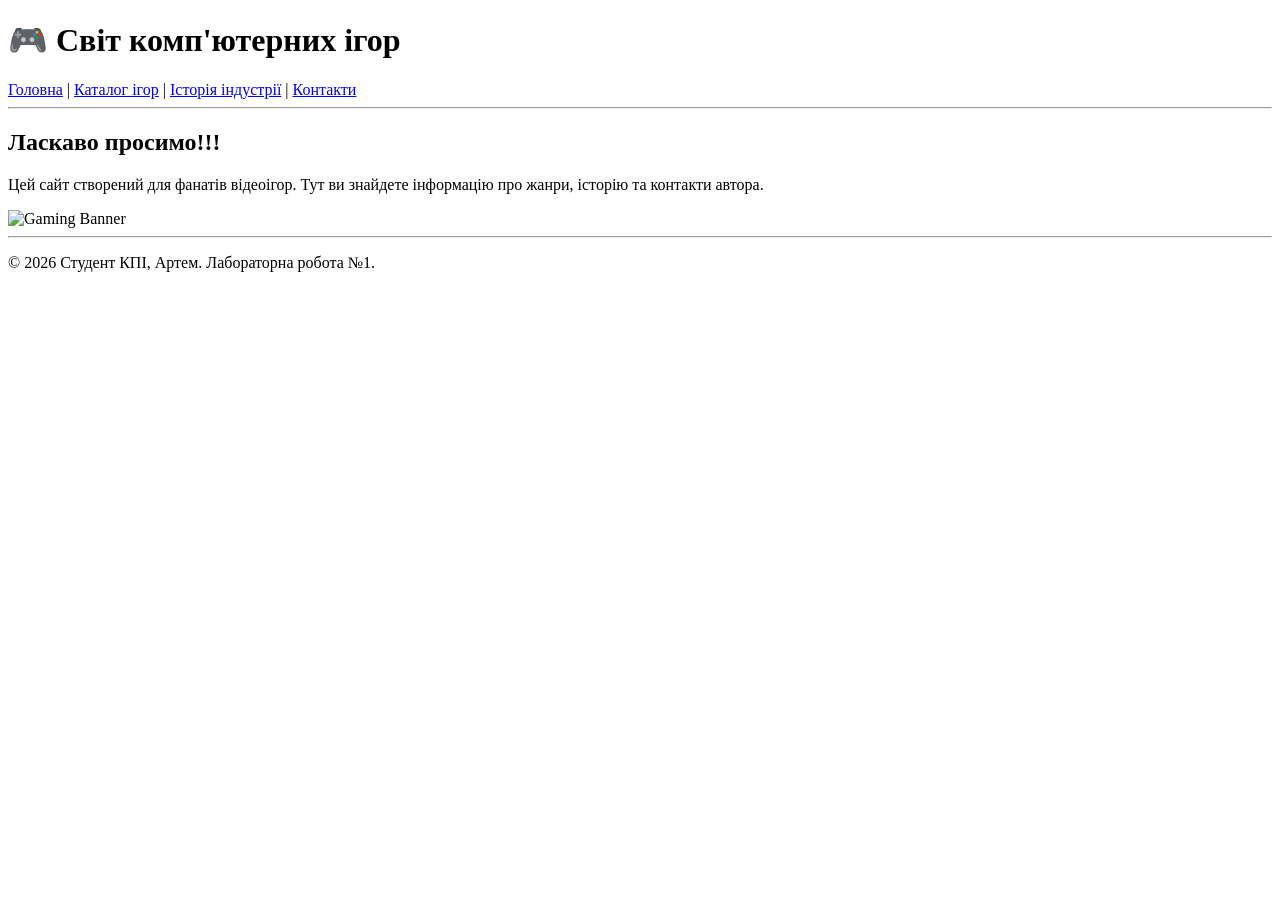
==== index.html @ 6b0a0c57 "Виконано Лабораторну роботу №1: Створення структури сайту" ====
<!DOCTYPE html>
<html lang="uk">
<head>
    <meta charset="UTF-8">
    <title>Ігровий Світ | Головна</title>
</head>
<body>
    <header>
        <h1>🎮 Світ комп'ютерних ігор</h1>
        <nav>
            <a href="index.html">Головна</a> | 
            <a href="catalog.html">Каталог ігор</a> | 
            <a href="history.html">Історія індустрії</a> | 
            <a href="contacts.html">Контакти</a>
        </nav>
    </header>
    <hr>
    <main>
        <section>
            <h2>Ласкаво просимо!!!</h2>
            <p>Цей сайт створений для фанатів відеоігор. Тут ви знайдете інформацію про жанри, історію та контакти автора.</p>
            <img src="https://img.freepik.com/free-vector/gaming-concept-illustration_114360-7873.jpg" alt="Gaming Banner" width="400">
        </section>
    </main>
    <hr>
    <footer>
        <p>&copy; 2026 Студент КПІ, Артем. Лабораторна робота №1.</p>
    </footer>
</body>
</html>
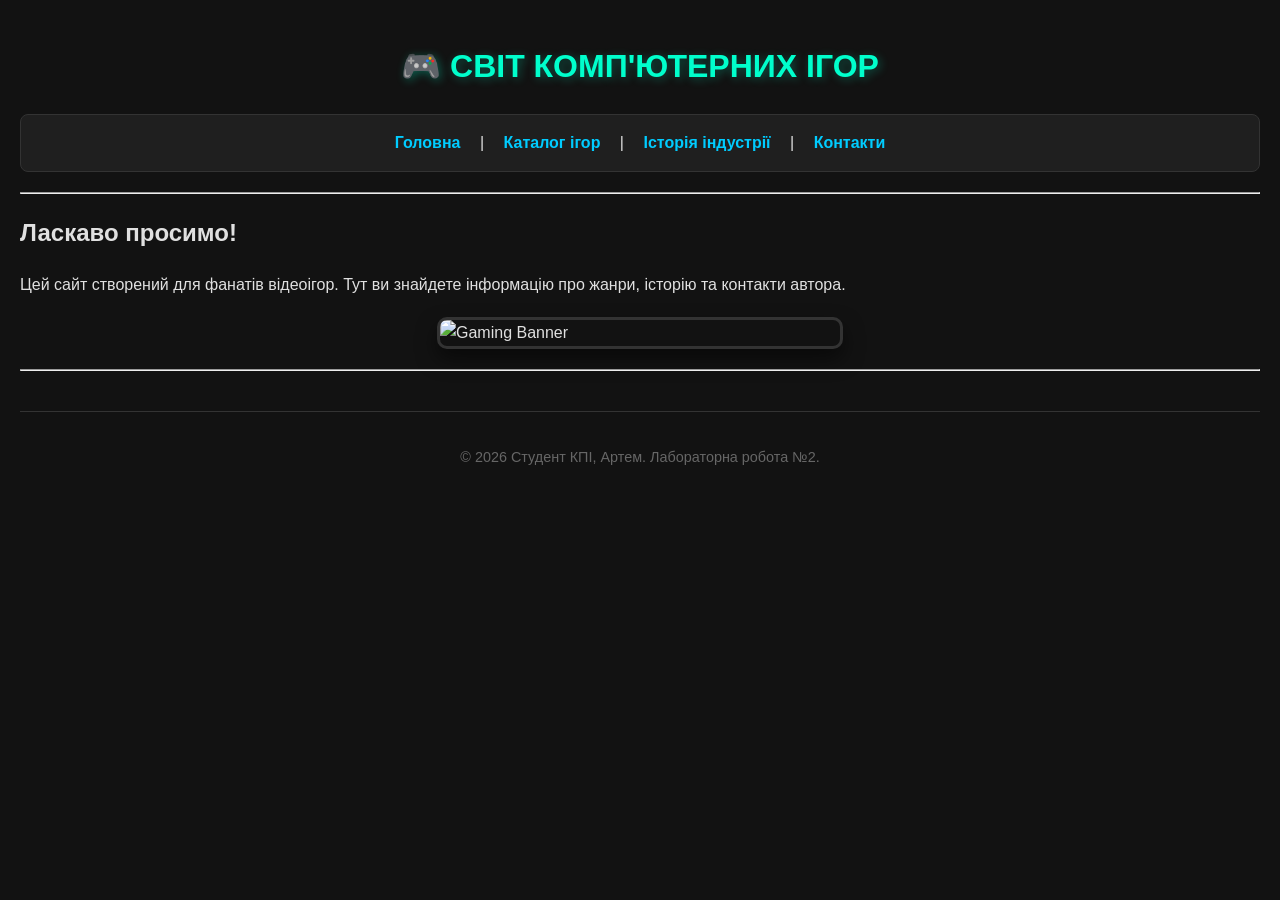
==== commit 4104066a: "Виконано Лабораторну роботу №2: Стилізація сайту за допомогою CSS" ====
--- a/index.html
+++ b/index.html
@@ -3,28 +3,29 @@
 <head>
     <meta charset="UTF-8">
     <title>Ігровий Світ | Головна</title>
+    <link rel="stylesheet" href="style.css">
 </head>
 <body>
     <header>
         <h1>🎮 Світ комп'ютерних ігор</h1>
-        <nav>
-            <a href="index.html">Головна</a> | 
-            <a href="catalog.html">Каталог ігор</a> | 
-            <a href="history.html">Історія індустрії</a> | 
-            <a href="contacts.html">Контакти</a>
-        </nav>
+        <nav class="top-menu">
+    <a href="index.html">Головна</a> | 
+    <a href="catalog.html">Каталог ігор</a> | 
+    <a href="history.html">Історія індустрії</a> | 
+    <a href="contacts.html">Контакти</a>
+</nav>
     </header>
     <hr>
     <main>
         <section>
-            <h2>Ласкаво просимо!!!</h2>
+            <h2>Ласкаво просимо!</h2>
             <p>Цей сайт створений для фанатів відеоігор. Тут ви знайдете інформацію про жанри, історію та контакти автора.</p>
             <img src="https://img.freepik.com/free-vector/gaming-concept-illustration_114360-7873.jpg" alt="Gaming Banner" width="400">
         </section>
     </main>
     <hr>
     <footer>
-        <p>&copy; 2026 Студент КПІ, Артем. Лабораторна робота №1.</p>
+        <p>&copy; 2026 Студент КПІ, Артем. Лабораторна робота №2.</p>
     </footer>
 </body>
 </html>
--- a/style.css
+++ b/style.css
@@ -0,0 +1,105 @@
+body {
+    background-color: #121212;
+    color: #e0e0e0;
+    font-family: 'Segoe UI', Roboto, sans-serif;
+    margin: 0;
+    padding: 20px;
+    line-height: 1.6;
+}
+
+header h1 {
+    color: #00ffcc;
+    text-align: center;
+    text-transform: uppercase;
+    text-shadow: 2px 2px 10px rgba(0, 255, 204, 0.3);
+}
+
+.top-menu {
+    background-color: #1f1f1f;
+    padding: 15px;
+    border-radius: 8px;
+    text-align: center;
+    border: 1px solid #333;
+    margin-bottom: 20px;
+}
+
+.top-menu a {
+    color: #00ccff;
+    text-decoration: none;
+    margin: 0 15px;
+    font-weight: bold;
+    transition: 0.3s;
+}
+
+.top-menu a:hover {
+    color: #ff00ff;
+    text-shadow: 0 0 5px #ff00ff;
+}
+
+.genre-list {
+    background: #1a1a1a;
+    padding: 20px 40px;
+    border-left: 5px solid #00ffcc;
+    border-radius: 4px;
+    list-style-type: none;
+}
+
+.genre-list li {
+    margin-bottom: 12px;
+}
+
+.genre-list li::before {
+    content: "🎮 ";
+    margin-right: 10px;
+}
+
+.games-table {
+    width: 100%;
+    border-collapse: collapse;
+    margin: 25px 0;
+    background-color: #1a1a1a;
+    overflow: hidden;
+    border-radius: 8px;
+}
+
+.games-table th {
+    background-color: #00ffcc;
+    color: #000;
+    padding: 15px;
+    text-transform: uppercase;
+    font-weight: bold;
+}
+
+.games-table td {
+    padding: 12px 15px;
+    border: 1px solid #333;
+    text-align: center;
+}
+
+.games-table tr:nth-child(even) {
+    background-color: #252525;
+}
+
+.games-table tr:hover {
+    background-color: #2c2c2c;
+    color: #00ffcc;
+    cursor: default;
+}
+
+img {
+    display: block;
+    margin: 20px auto;
+    border: 3px solid #333;
+    border-radius: 10px;
+    max-width: 100%;
+    box-shadow: 0 10px 20px rgba(0,0,0,0.5);
+}
+
+footer {
+    text-align: center;
+    margin-top: 40px;
+    font-size: 0.9em;
+    color: #666;
+    border-top: 1px solid #333;
+    padding-top: 20px;
+}
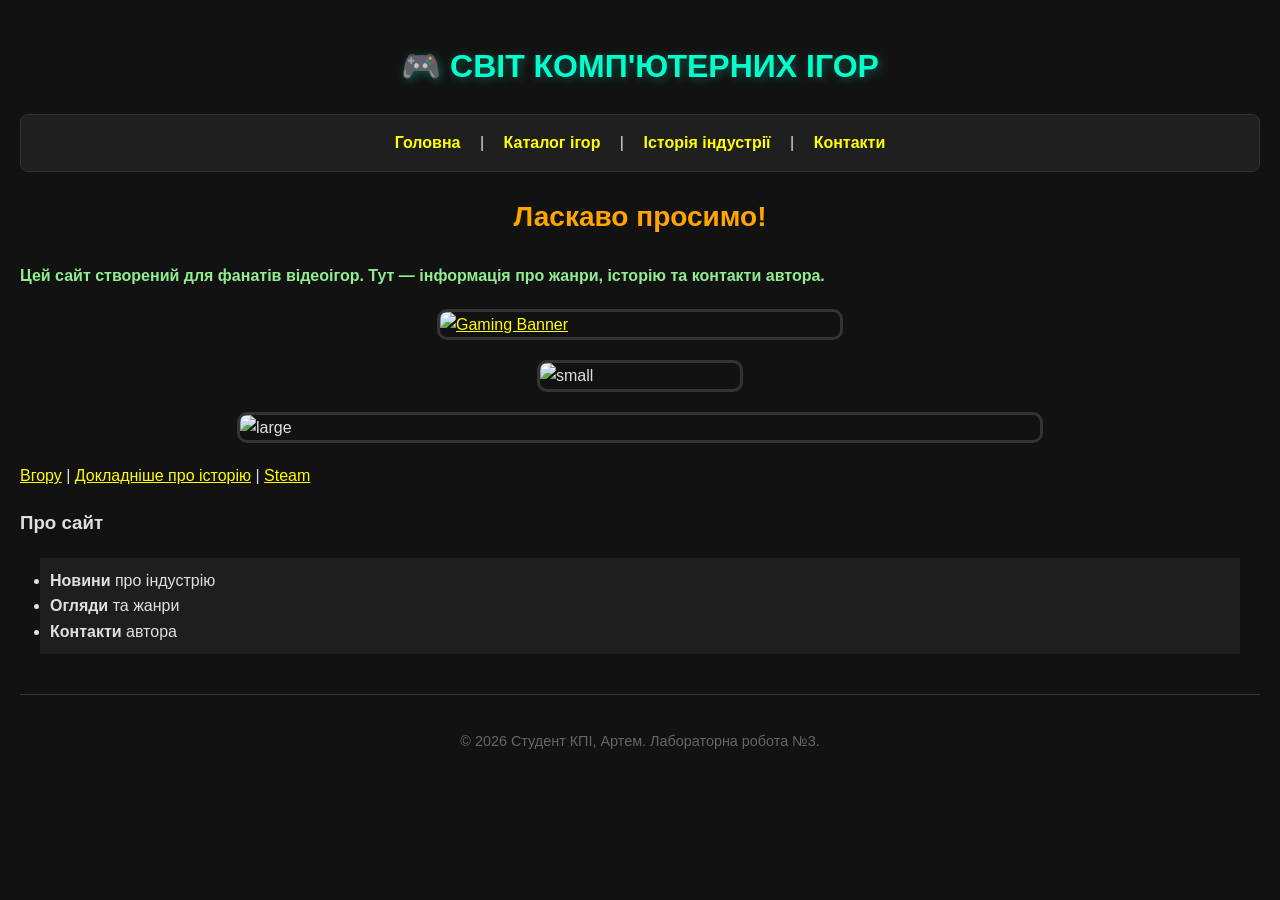
==== commit a85ddb64: "Lab3 Final Clear" ====
--- a/index.html
+++ b/index.html
@@ -4,28 +4,77 @@
     <meta charset="UTF-8">
     <title>Ігровий Світ | Головна</title>
     <link rel="stylesheet" href="style.css">
+
+    <style>
+        /* Стиль рівня документа */
+        a {
+            color: yellow !important;
+            text-decoration: underline;
+        }
+
+        /* Унікальний id */
+        #special-title {
+            font-size: 28px;
+            color: orange;
+            text-align: center;
+        }
+    </style>
 </head>
+
 <body>
-    <header>
-        <h1>🎮 Світ комп'ютерних ігор</h1>
-        <nav class="top-menu">
-    <a href="index.html">Головна</a> | 
-    <a href="catalog.html">Каталог ігор</a> | 
-    <a href="history.html">Історія індустрії</a> | 
-    <a href="contacts.html">Контакти</a>
-</nav>
-    </header>
-    <hr>
-    <main>
-        <section>
-            <h2>Ласкаво просимо!</h2>
-            <p>Цей сайт створений для фанатів відеоігор. Тут ви знайдете інформацію про жанри, історію та контакти автора.</p>
+
+<header>
+    <h1>🎮 Світ комп'ютерних ігор</h1>
+
+    <nav class="top-menu">
+        <a href="index.html">Головна</a> |
+        <a href="catalog.html">Каталог ігор</a> |
+        <a href="history.html">Історія індустрії</a> |
+        <a href="contacts.html">Контакти</a>
+    </nav>
+</header>
+
+<main>
+
+    <h2 id="special-title">Ласкаво просимо!</h2>
+
+    <p style="color: lightgreen; font-weight: bold;">
+        Цей сайт створений для фанатів відеоігор. Тут — інформація про жанри, історію та контакти автора.
+    </p>
+
+    <p class="center">
+        <a href="https://img.freepik.com/free-vector/gaming-concept-illustration_114360-7873.jpg" target="_blank">
             <img src="https://img.freepik.com/free-vector/gaming-concept-illustration_114360-7873.jpg" alt="Gaming Banner" width="400">
-        </section>
-    </main>
-    <hr>
-    <footer>
-        <p>&copy; 2026 Студент КПІ, Артем. Лабораторна робота №2.</p>
-    </footer>
+        </a>
+    </p>
+
+    <p>
+        <img src="https://img.freepik.com/free-vector/gaming-concept-illustration_114360-7873.jpg" alt="small" width="200">
+        <img src="https://img.freepik.com/free-vector/gaming-concept-illustration_114360-7873.jpg" alt="large" width="800">
+    </p>
+
+    <p>
+        <a href="#special-title">Вгору</a> |
+        <a href="history.html#arcade">Докладніше про історію</a> |
+        <a href="https://store.steampowered.com" target="_blank">Steam</a>
+    </p>
+
+    <section>
+        <h3>Про сайт</h3>
+
+        <ul class="short-list">
+            <li><b>Новини</b> про індустрію</li>
+            <li><b>Огляди</b> та жанри</li>
+            <li><b>Контакти</b> автора</li>
+        </ul>
+
+    </section>
+
+</main>
+
+<footer>
+    <p>&copy; 2026 Студент КПІ, Артем. Лабораторна робота №3.</p>
+</footer>
+
 </body>
 </html>
--- a/style.css
+++ b/style.css
@@ -7,12 +7,16 @@
     line-height: 1.6;
 }
 
+/* Заголовки */
+
 header h1 {
     color: #00ffcc;
     text-align: center;
     text-transform: uppercase;
     text-shadow: 2px 2px 10px rgba(0, 255, 204, 0.3);
 }
+
+/* Меню */
 
 .top-menu {
     background-color: #1f1f1f;
@@ -28,13 +32,42 @@
     text-decoration: none;
     margin: 0 15px;
     font-weight: bold;
-    transition: 0.3s;
 }
 
 .top-menu a:hover {
     color: #ff00ff;
-    text-shadow: 0 0 5px #ff00ff;
 }
+
+/* Списки */
+
+ul {
+    margin: 20px;
+    padding: 10px;
+    background-color: #1e1e1e;
+}
+
+ol {
+    color: #00ffcc;
+    font-size: 18px;
+    margin-left: 30px;
+}
+
+dl {
+    background-color: #181818;
+    padding: 15px;
+    border-left: 4px solid #00ccff;
+}
+
+dt {
+    font-weight: bold;
+    color: #00ffcc;
+}
+
+dd {
+    margin-bottom: 10px;
+}
+
+/* Жанри */
 
 .genre-list {
     background: #1a1a1a;
@@ -50,7 +83,14 @@
 
 .genre-list li::before {
     content: "🎮 ";
-    margin-right: 10px;
+}
+
+/* Таблиці */
+
+table {
+    margin: 20px auto;
+    font-size: 16px;
+    border: 2px solid #444;
 }
 
 .games-table {
@@ -58,7 +98,6 @@
     border-collapse: collapse;
     margin: 25px 0;
     background-color: #1a1a1a;
-    overflow: hidden;
     border-radius: 8px;
 }
 
@@ -66,8 +105,6 @@
     background-color: #00ffcc;
     color: #000;
     padding: 15px;
-    text-transform: uppercase;
-    font-weight: bold;
 }
 
 .games-table td {
@@ -82,9 +119,9 @@
 
 .games-table tr:hover {
     background-color: #2c2c2c;
-    color: #00ffcc;
-    cursor: default;
 }
+
+/* Картинки */
 
 img {
     display: block;
@@ -92,8 +129,9 @@
     border: 3px solid #333;
     border-radius: 10px;
     max-width: 100%;
-    box-shadow: 0 10px 20px rgba(0,0,0,0.5);
 }
+
+/* Футер */
 
 footer {
     text-align: center;
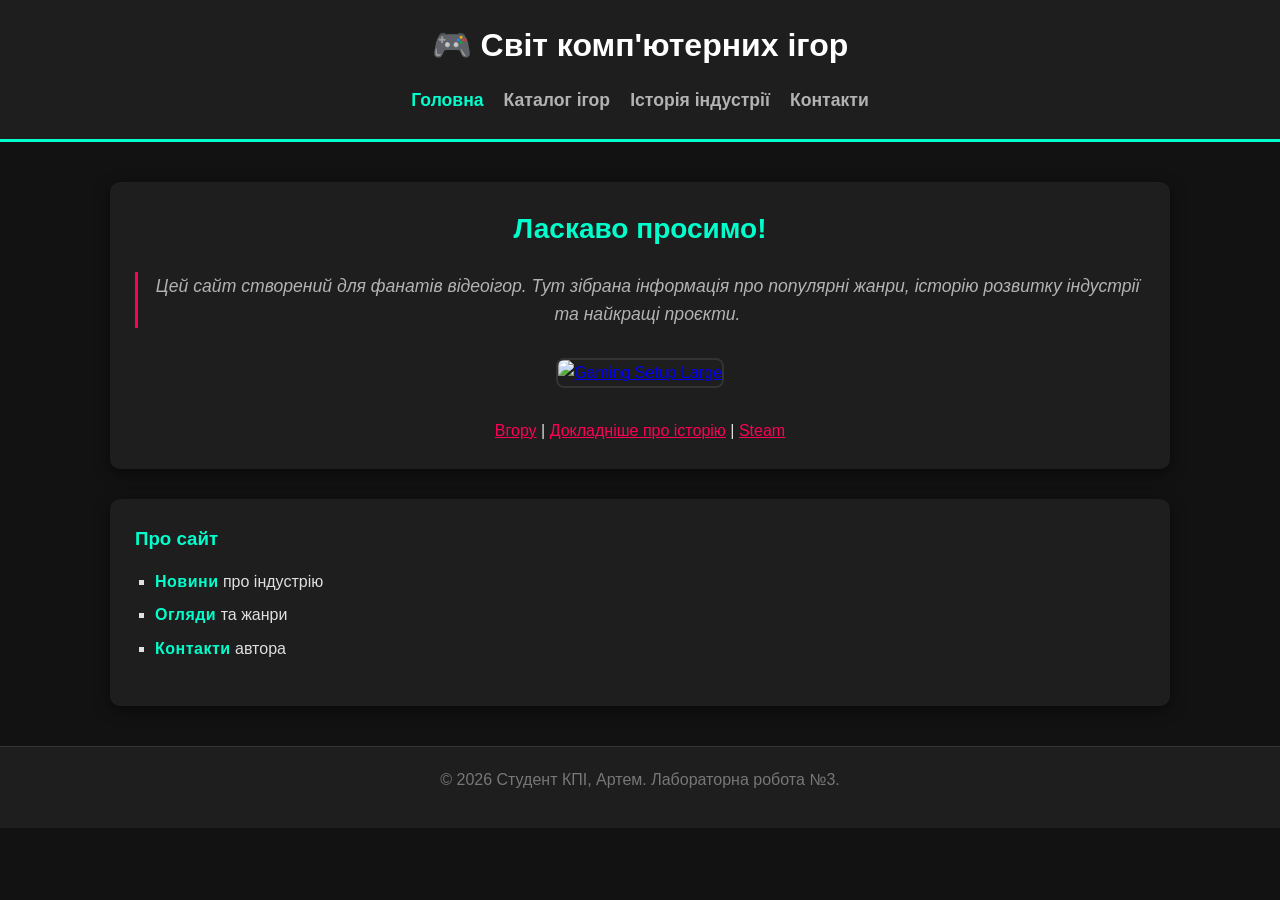
==== commit 2881a909: "Виконано Лабораторну роботу №4: додано селектори" ====
--- a/index.html
+++ b/index.html
@@ -2,78 +2,69 @@
 <html lang="uk">
 <head>
     <meta charset="UTF-8">
+    <meta name="viewport" content="width=device-width, initial-scale=1.0">
     <title>Ігровий Світ | Головна</title>
     <link rel="stylesheet" href="style.css">
 
     <style>
         /* Стиль рівня документа */
-        a {
-            color: yellow !important;
+        a.highlight-link {
+            color: #ff0055 !important;
             text-decoration: underline;
         }
-
-        /* Унікальний id */
         #special-title {
             font-size: 28px;
-            color: orange;
+            color: #00ffcc;
             text-align: center;
+            margin-bottom: 20px;
         }
     </style>
 </head>
-
 <body>
 
 <header>
     <h1>🎮 Світ комп'ютерних ігор</h1>
-
     <nav class="top-menu">
-        <a href="index.html">Головна</a> |
-        <a href="catalog.html">Каталог ігор</a> |
-        <a href="history.html">Історія індустрії</a> |
+        <a href="index.html" style="color: #00ffcc;">Головна</a>
+        <a href="catalog.html">Каталог ігор</a>
+        <a href="history.html">Історія індустрії</a>
         <a href="contacts.html">Контакти</a>
     </nav>
 </header>
 
 <main>
+    <section>
+        <h2 id="special-title">Ласкаво просимо!</h2>
 
-    <h2 id="special-title">Ласкаво просимо!</h2>
+        <p style="color: #b3b3b3; font-size: 1.1rem; text-align: center;">
+            Цей сайт створений для фанатів відеоігор. Тут зібрана інформація про популярні жанри, історію розвитку індустрії та найкращі проєкти.
+        </p>
 
-    <p style="color: lightgreen; font-weight: bold;">
-        Цей сайт створений для фанатів відеоігор. Тут — інформація про жанри, історію та контакти автора.
-    </p>
+        <div class="image-gallery">
+            <a href="https://images.unsplash.com/photo-1542751371-adc38448a05e?q=80&w=800" target="_blank">
+                <img src="https://images.unsplash.com/photo-1542751371-adc38448a05e?q=80&w=800" alt="Gaming Setup Large" width="600">
+            </a>
+        </div>
 
-    <p class="center">
-        <a href="https://img.freepik.com/free-vector/gaming-concept-illustration_114360-7873.jpg" target="_blank">
-            <img src="https://img.freepik.com/free-vector/gaming-concept-illustration_114360-7873.jpg" alt="Gaming Banner" width="400">
-        </a>
-    </p>
-
-    <p>
-        <img src="https://img.freepik.com/free-vector/gaming-concept-illustration_114360-7873.jpg" alt="small" width="200">
-        <img src="https://img.freepik.com/free-vector/gaming-concept-illustration_114360-7873.jpg" alt="large" width="800">
-    </p>
-
-    <p>
-        <a href="#special-title">Вгору</a> |
-        <a href="history.html#arcade">Докладніше про історію</a> |
-        <a href="https://store.steampowered.com" target="_blank">Steam</a>
-    </p>
+        <div style="text-align: center; margin-top: 20px;">
+            <a href="#special-title" class="highlight-link">Вгору</a> |
+            <a href="history.html#arcade" class="highlight-link">Докладніше про історію</a> |
+            <a href="https://store.steampowered.com" target="_blank" class="highlight-link">Steam</a>
+        </div>
+    </section>
 
     <section>
         <h3>Про сайт</h3>
-
         <ul class="short-list">
             <li><b>Новини</b> про індустрію</li>
             <li><b>Огляди</b> та жанри</li>
             <li><b>Контакти</b> автора</li>
         </ul>
-
     </section>
-
 </main>
 
 <footer>
-    <p>&copy; 2026 Студент КПІ, Артем. Лабораторна робота №3.</p>
+    <p>© 2026 Студент КПІ, Артем. Лабораторна робота №3.</p>
 </footer>
 
 </body>
--- a/style.css
+++ b/style.css
@@ -1,143 +1,215 @@
+/* Базові налаштування (обнулення) */
+* {
+    margin: 0;
+    padding: 0;
+    box-sizing: border-box;
+}
+
 body {
+    font-family: 'Segoe UI', Tahoma, Geneva, Verdana, sans-serif;
     background-color: #121212;
     color: #e0e0e0;
-    font-family: 'Segoe UI', Roboto, sans-serif;
-    margin: 0;
-    padding: 20px;
     line-height: 1.6;
 }
 
-/* Заголовки */
+.container {
+    width: 90%;
+    max-width: 1100px;
+    margin: 0 auto;
+}
+
+/* Шапка та навігація */
+header {
+    background-color: #1e1e1e;
+    padding: 20px 0;
+    border-bottom: 3px solid #00ffcc;
+    text-align: center;
+}
 
 header h1 {
+    color: #fff;
+    margin-bottom: 15px;
+    font-size: 2rem;
+}
+
+.top-menu {
+    display: flex;
+    justify-content: center;
+    gap: 20px;
+}
+
+.top-menu a {
+    color: #b3b3b3;
+    text-decoration: none;
+    font-weight: bold;
+    font-size: 1.1rem;
+    transition: color 0.3s, text-shadow 0.3s;
+}
+
+.top-menu a:hover {
     color: #00ffcc;
-    text-align: center;
-    text-transform: uppercase;
-    text-shadow: 2px 2px 10px rgba(0, 255, 204, 0.3);
-}
-
-/* Меню */
-
-.top-menu {
-    background-color: #1f1f1f;
+    text-shadow: 0 0 8px rgba(0, 255, 204, 0.6);
+}
+
+/* Основний контент */
+main {
+    max-width: 1100px;
+    margin: 40px auto;
+    padding: 0 20px;
+}
+
+section {
+    background-color: #1e1e1e;
+    padding: 25px;
+    border-radius: 10px;
+    margin-bottom: 30px;
+    box-shadow: 0 4px 15px rgba(0, 0, 0, 0.5);
+}
+
+h2, h3 {
+    color: #00ffcc;
+    margin-bottom: 15px;
+}
+
+p {
+    margin-bottom: 15px;
+}
+
+/* Списки */
+.genre-list, .short-list {
+    list-style-type: square;
+    margin-left: 20px;
+    margin-bottom: 20px;
+}
+
+.genre-list li, .short-list li {
+    margin-bottom: 8px;
+}
+
+ol {
+    margin-left: 20px;
+    margin-bottom: 20px;
+}
+
+dl {
+    background: #2a2a2a;
     padding: 15px;
     border-radius: 8px;
-    text-align: center;
-    border: 1px solid #333;
-    margin-bottom: 20px;
-}
-
-.top-menu a {
-    color: #00ccff;
-    text-decoration: none;
-    margin: 0 15px;
-    font-weight: bold;
-}
-
-.top-menu a:hover {
-    color: #ff00ff;
-}
-
-/* Списки */
-
-ul {
-    margin: 20px;
-    padding: 10px;
-    background-color: #1e1e1e;
-}
-
-ol {
-    color: #00ffcc;
-    font-size: 18px;
-    margin-left: 30px;
-}
-
-dl {
-    background-color: #181818;
-    padding: 15px;
-    border-left: 4px solid #00ccff;
+    border-left: 4px solid #ff0055;
 }
 
 dt {
     font-weight: bold;
-    color: #00ffcc;
+    color: #ff0055;
+    margin-top: 10px;
 }
 
 dd {
+    margin-left: 20px;
     margin-bottom: 10px;
-}
-
-/* Жанри */
-
-.genre-list {
-    background: #1a1a1a;
-    padding: 20px 40px;
-    border-left: 5px solid #00ffcc;
-    border-radius: 4px;
-    list-style-type: none;
-}
-
-.genre-list li {
-    margin-bottom: 12px;
-}
-
-.genre-list li::before {
-    content: "🎮 ";
+    color: #ccc;
 }
 
 /* Таблиці */
-
 table {
-    margin: 20px auto;
-    font-size: 16px;
-    border: 2px solid #444;
-}
-
-.games-table {
     width: 100%;
     border-collapse: collapse;
-    margin: 25px 0;
-    background-color: #1a1a1a;
-    border-radius: 8px;
-}
-
-.games-table th {
+    margin-top: 15px;
+    background-color: #2a2a2a;
+    border-radius: 8px;
+    overflow: hidden;
+}
+
+caption {
+    color: #888;
+    font-style: italic;
+    margin-bottom: 10px;
+}
+
+th, td {
+    padding: 12px 15px;
+    text-align: left;
+    border: 1px solid #444; 
+}
+
+th {
     background-color: #00ffcc;
-    color: #000;
-    padding: 15px;
-}
-
-.games-table td {
-    padding: 12px 15px;
-    border: 1px solid #333;
-    text-align: center;
-}
-
-.games-table tr:nth-child(even) {
-    background-color: #252525;
-}
-
-.games-table tr:hover {
-    background-color: #2c2c2c;
-}
-
-/* Картинки */
-
-img {
-    display: block;
-    margin: 20px auto;
-    border: 3px solid #333;
-    border-radius: 10px;
-    max-width: 100%;
-}
-
-/* Футер */
-
+    color: #121212;
+    font-weight: bold;
+    text-transform: uppercase;
+}
+
+tr:nth-child(even) {
+    background-color: #222;
+}
+
+/* Галерея зображень (Статична) */
+.image-gallery {
+    display: flex;
+    align-items: center;
+    justify-content: center;
+    margin: 30px 0;
+}
+
+.image-gallery img {
+    border-radius: 8px;
+    border: 2px solid #333;
+}
+
+/* Контакти */
+.contact-wrapper {
+    display: flex;
+    justify-content: space-between;
+    align-items: flex-start;
+    flex-wrap: wrap;
+    gap: 20px;
+}
+
+.contact-info {
+    flex: 1;
+    min-width: 300px;
+}
+
+iframe {
+    border-radius: 8px;
+    box-shadow: 0 4px 10px rgba(0, 255, 204, 0.2);
+}
+
+/* Підвал */
 footer {
     text-align: center;
+    padding: 20px;
+    background-color: #1e1e1e;
+    color: #777;
     margin-top: 40px;
-    font-size: 0.9em;
-    color: #666;
     border-top: 1px solid #333;
-    padding-top: 20px;
+}
+
+
+
+/* 1. Контекстний селектор (пробіл) 
+   Змінює колір тексту в тегах <b>, якщо вони знаходяться всередині <li> */
+li b {
+    color: #00ffcc;
+    letter-spacing: 0.5px;
+}
+
+/* 2. Дочірній селектор (>) 
+   Додає анімацію підкреслення тільки прямим посиланням у головному меню */
+.top-menu > a {
+    padding-bottom: 3px;
+    border-bottom: 2px solid transparent;
+}
+
+.top-menu > a:hover {
+    border-bottom: 2px solid #00ffcc;
+}
+
+/* 3. Сусідній селектор (+) 
+   Стилізує перший абзац <p>, який йде ОДРАЗУ після заголовка <h2> або <h3> */
+h2 + p, h3 + p {
+    border-left: 3px solid #ff0055;
+    padding-left: 12px;
+    font-style: italic;
+    color: #d1d1d1;
 }
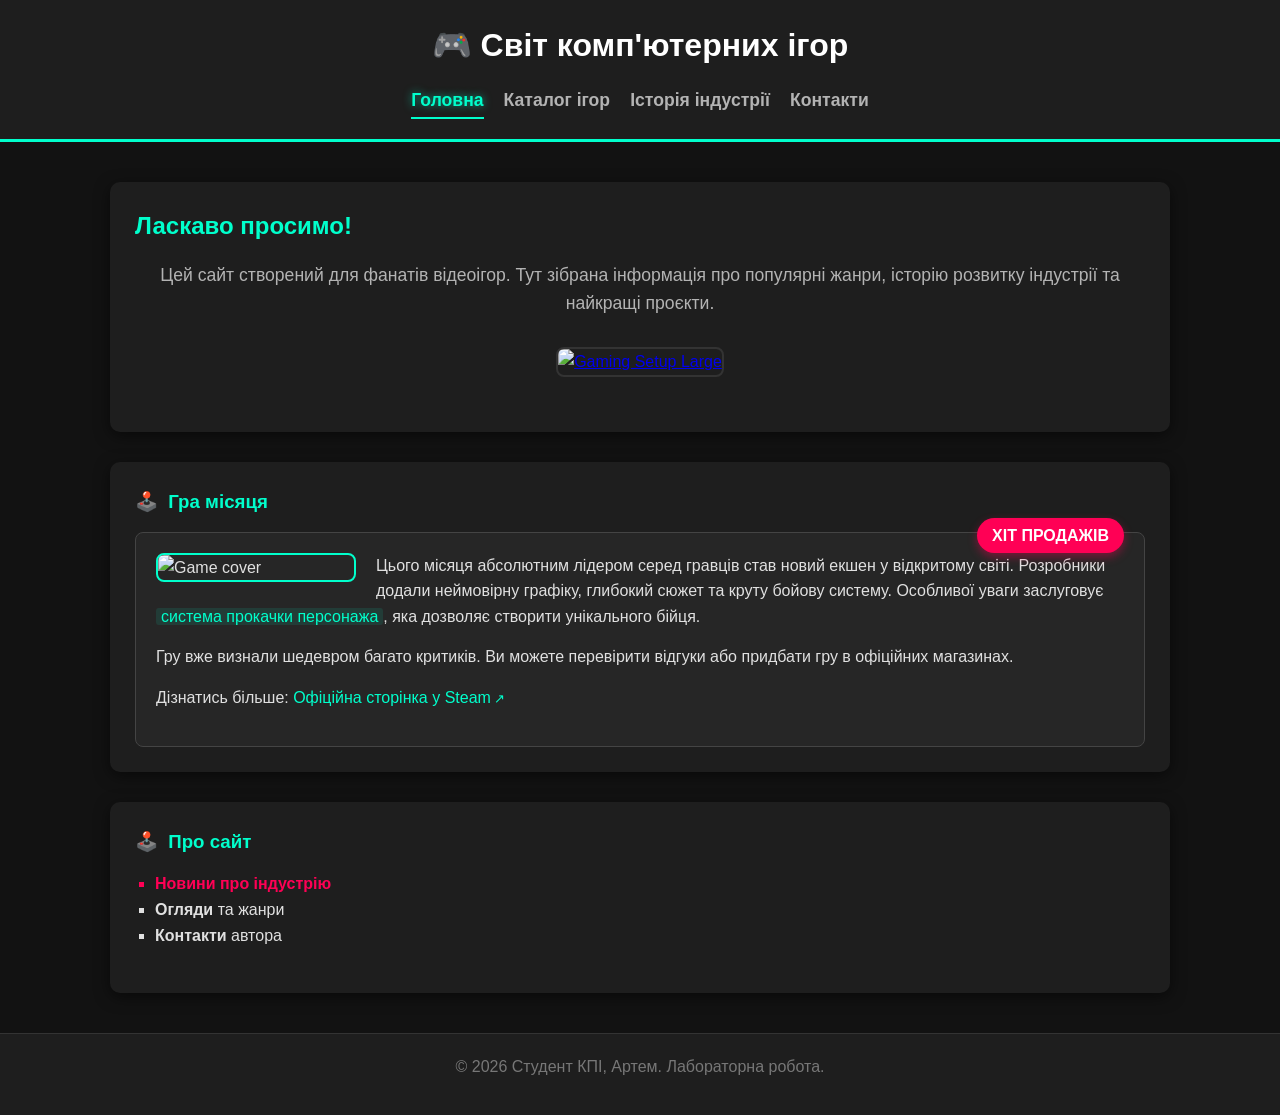
==== commit e34e6db1: "Lab 5" ====
--- a/index.html
+++ b/index.html
@@ -5,27 +5,13 @@
     <meta name="viewport" content="width=device-width, initial-scale=1.0">
     <title>Ігровий Світ | Головна</title>
     <link rel="stylesheet" href="style.css">
-
-    <style>
-        /* Стиль рівня документа */
-        a.highlight-link {
-            color: #ff0055 !important;
-            text-decoration: underline;
-        }
-        #special-title {
-            font-size: 28px;
-            color: #00ffcc;
-            text-align: center;
-            margin-bottom: 20px;
-        }
-    </style>
 </head>
 <body>
 
 <header>
     <h1>🎮 Світ комп'ютерних ігор</h1>
     <nav class="top-menu">
-        <a href="index.html" style="color: #00ffcc;">Головна</a>
+        <a href="index.html" class="active-nav">Головна</a>
         <a href="catalog.html">Каталог ігор</a>
         <a href="history.html">Історія індустрії</a>
         <a href="contacts.html">Контакти</a>
@@ -34,8 +20,7 @@
 
 <main>
     <section>
-        <h2 id="special-title">Ласкаво просимо!</h2>
-
+        <h2>Ласкаво просимо!</h2>
         <p style="color: #b3b3b3; font-size: 1.1rem; text-align: center;">
             Цей сайт створений для фанатів відеоігор. Тут зібрана інформація про популярні жанри, історію розвитку індустрії та найкращі проєкти.
         </p>
@@ -45,11 +30,31 @@
                 <img src="https://images.unsplash.com/photo-1542751371-adc38448a05e?q=80&w=800" alt="Gaming Setup Large" width="600">
             </a>
         </div>
+    </section>
 
-        <div style="text-align: center; margin-top: 20px;">
-            <a href="#special-title" class="highlight-link">Вгору</a> |
-            <a href="history.html#arcade" class="highlight-link">Докладніше про історію</a> |
-            <a href="https://store.steampowered.com" target="_blank" class="highlight-link">Steam</a>
+    <section>
+        <h3>Гра місяця</h3>
+        
+        <div class="game-of-the-month-card">
+            
+            <div class="hot-badge">ХІТ ПРОДАЖІВ</div>
+            
+            <img src="https://encrypted-tbn0.gstatic.com/images?q=tbn:ANd9GcQMk5lXjt8WO3iCoNXzDDYEOv4c_v1DnR0isw&s" alt="Game cover" width="200" class="float-image">
+            
+            <p>
+                Цього місяця абсолютним лідером серед гравців став новий екшен у відкритому світі. 
+                Розробники додали неймовірну графіку, глибокий сюжет та круту бойову систему. 
+                Особливої уваги заслуговує <span class="text-highlight">система прокачки персонажа</span>, яка дозволяє створити унікального бійця.
+            </p>
+            <p>
+                Гру вже визнали шедевром багато критиків. Ви можете перевірити відгуки або придбати гру в офіційних магазинах.
+            </p>
+            
+            <p style="margin-top: 15px;">
+                Дізнатись більше: <a href="https://store.steampowered.com" target="_blank" class="content-link">Офіційна сторінка у Steam</a>
+            </p>
+
+            <div class="clearfix"></div>
         </div>
     </section>
 
@@ -64,7 +69,7 @@
 </main>
 
 <footer>
-    <p>© 2026 Студент КПІ, Артем. Лабораторна робота №3.</p>
+    <p>© 2026 Студент КПІ, Артем. Лабораторна робота.</p>
 </footer>
 
 </body>
--- a/style.css
+++ b/style.css
@@ -10,12 +10,6 @@
     background-color: #121212;
     color: #e0e0e0;
     line-height: 1.6;
-}
-
-.container {
-    width: 90%;
-    max-width: 1100px;
-    margin: 0 auto;
 }
 
 /* Шапка та навігація */
@@ -44,10 +38,13 @@
     font-weight: bold;
     font-size: 1.1rem;
     transition: color 0.3s, text-shadow 0.3s;
-}
-
-.top-menu a:hover {
+    padding-bottom: 3px;
+    border-bottom: 2px solid transparent;
+}
+
+.top-menu a:hover, .top-menu a.active-nav {
     color: #00ffcc;
+    border-bottom: 2px solid #00ffcc;
     text-shadow: 0 0 8px rgba(0, 255, 204, 0.6);
 }
 
@@ -58,7 +55,9 @@
     padding: 0 20px;
 }
 
+/* Блочні елементи (div, section) - ВИМОГА ЛАБИ */
 section {
+    display: block; /* Блочний елемент */
     background-color: #1e1e1e;
     padding: 25px;
     border-radius: 10px;
@@ -71,6 +70,13 @@
     margin-bottom: 15px;
 }
 
+/* Псевдоелемент ::before - ВИМОГА ЛАБИ */
+/* Додає іконку джойстика перед усіма заголовками h3 */
+h3::before {
+    content: "🕹️ ";
+    margin-right: 5px;
+}
+
 p {
     margin-bottom: 15px;
 }
@@ -82,32 +88,11 @@
     margin-bottom: 20px;
 }
 
-.genre-list li, .short-list li {
-    margin-bottom: 8px;
-}
-
-ol {
-    margin-left: 20px;
-    margin-bottom: 20px;
-}
-
-dl {
-    background: #2a2a2a;
-    padding: 15px;
-    border-radius: 8px;
-    border-left: 4px solid #ff0055;
-}
-
-dt {
-    font-weight: bold;
+/* Псевдоклас :first-child - ВИМОГА ЛАБИ */
+/* Робить перший елемент у списках виділеним (наприклад, перший жанр) */
+.genre-list li:first-child, .short-list li:first-child {
     color: #ff0055;
-    margin-top: 10px;
-}
-
-dd {
-    margin-left: 20px;
-    margin-bottom: 10px;
-    color: #ccc;
+    font-weight: bold;
 }
 
 /* Таблиці */
@@ -120,12 +105,6 @@
     overflow: hidden;
 }
 
-caption {
-    color: #888;
-    font-style: italic;
-    margin-bottom: 10px;
-}
-
 th, td {
     padding: 12px 15px;
     text-align: left;
@@ -136,14 +115,9 @@
     background-color: #00ffcc;
     color: #121212;
     font-weight: bold;
-    text-transform: uppercase;
-}
-
-tr:nth-child(even) {
-    background-color: #222;
-}
-
-/* Галерея зображень (Статична) */
+}
+
+/* Галерея зображень */
 .image-gallery {
     display: flex;
     align-items: center;
@@ -156,23 +130,74 @@
     border: 2px solid #333;
 }
 
-/* Контакти */
-.contact-wrapper {
-    display: flex;
-    justify-content: space-between;
-    align-items: flex-start;
-    flex-wrap: wrap;
-    gap: 20px;
-}
-
-.contact-info {
-    flex: 1;
-    min-width: 300px;
-}
-
-iframe {
-    border-radius: 8px;
-    box-shadow: 0 4px 10px rgba(0, 255, 204, 0.2);
+
+
+/* Позиціонування: Position Relative */
+.game-of-the-month-card {
+    position: relative; /* Контейнер стає точкою відліку */
+    background-color: #262626;
+    padding: 20px;
+    border-radius: 8px;
+    border: 1px solid #444;
+}
+
+/* Позиціонування: Position Absolute  */
+.hot-badge {
+    position: absolute;
+    top: -15px;
+    right: 20px;
+    background-color: #ff0055;
+    color: #fff;
+    font-weight: bold;
+    padding: 5px 15px;
+    border-radius: 20px;
+    box-shadow: 0 4px 10px rgba(255, 0, 85, 0.4);
+}
+
+/* Атрибут float */
+.float-image {
+    float: left; /* Картинка прилипає вліво, текст обтікає її справа */
+    margin-right: 20px;
+    margin-bottom: 10px;
+    border-radius: 8px;
+    border: 2px solid #00ffcc;
+}
+
+/* Очищення float, щоб блок не ламався */
+.clearfix {
+    clear: both;
+}
+
+/* Рядковий елемент (span)  */
+.text-highlight {
+    display: inline; /* Рядковий елемент */
+    color: #00ffcc;
+    background-color: rgba(0, 255, 204, 0.1);
+    padding: 0 5px;
+    border-radius: 3px;
+}
+
+/* Псевдокласи для посилань всередині контенту  */
+.content-link:link {
+    color: #00ffcc; /* Звичайне */
+    text-decoration: none;
+}
+.content-link:visited {
+    color: #b088f5; /* Відвідане (фіолетове) */
+}
+.content-link:hover {
+    color: #ff0055; /* При наведенні */
+    text-decoration: underline;
+}
+.content-link:active {
+    color: #ffff00; /* В момент кліку */
+}
+
+/* Псевдоелемент ::after  */
+/* Додає стрілочку після зовнішніх посилань */
+.content-link::after {
+    content: " ↗";
+    font-size: 0.8rem;
 }
 
 /* Підвал */
@@ -183,33 +208,4 @@
     color: #777;
     margin-top: 40px;
     border-top: 1px solid #333;
-}
-
-
-
-/* 1. Контекстний селектор (пробіл) 
-   Змінює колір тексту в тегах <b>, якщо вони знаходяться всередині <li> */
-li b {
-    color: #00ffcc;
-    letter-spacing: 0.5px;
-}
-
-/* 2. Дочірній селектор (>) 
-   Додає анімацію підкреслення тільки прямим посиланням у головному меню */
-.top-menu > a {
-    padding-bottom: 3px;
-    border-bottom: 2px solid transparent;
-}
-
-.top-menu > a:hover {
-    border-bottom: 2px solid #00ffcc;
-}
-
-/* 3. Сусідній селектор (+) 
-   Стилізує перший абзац <p>, який йде ОДРАЗУ після заголовка <h2> або <h3> */
-h2 + p, h3 + p {
-    border-left: 3px solid #ff0055;
-    padding-left: 12px;
-    font-style: italic;
-    color: #d1d1d1;
 }
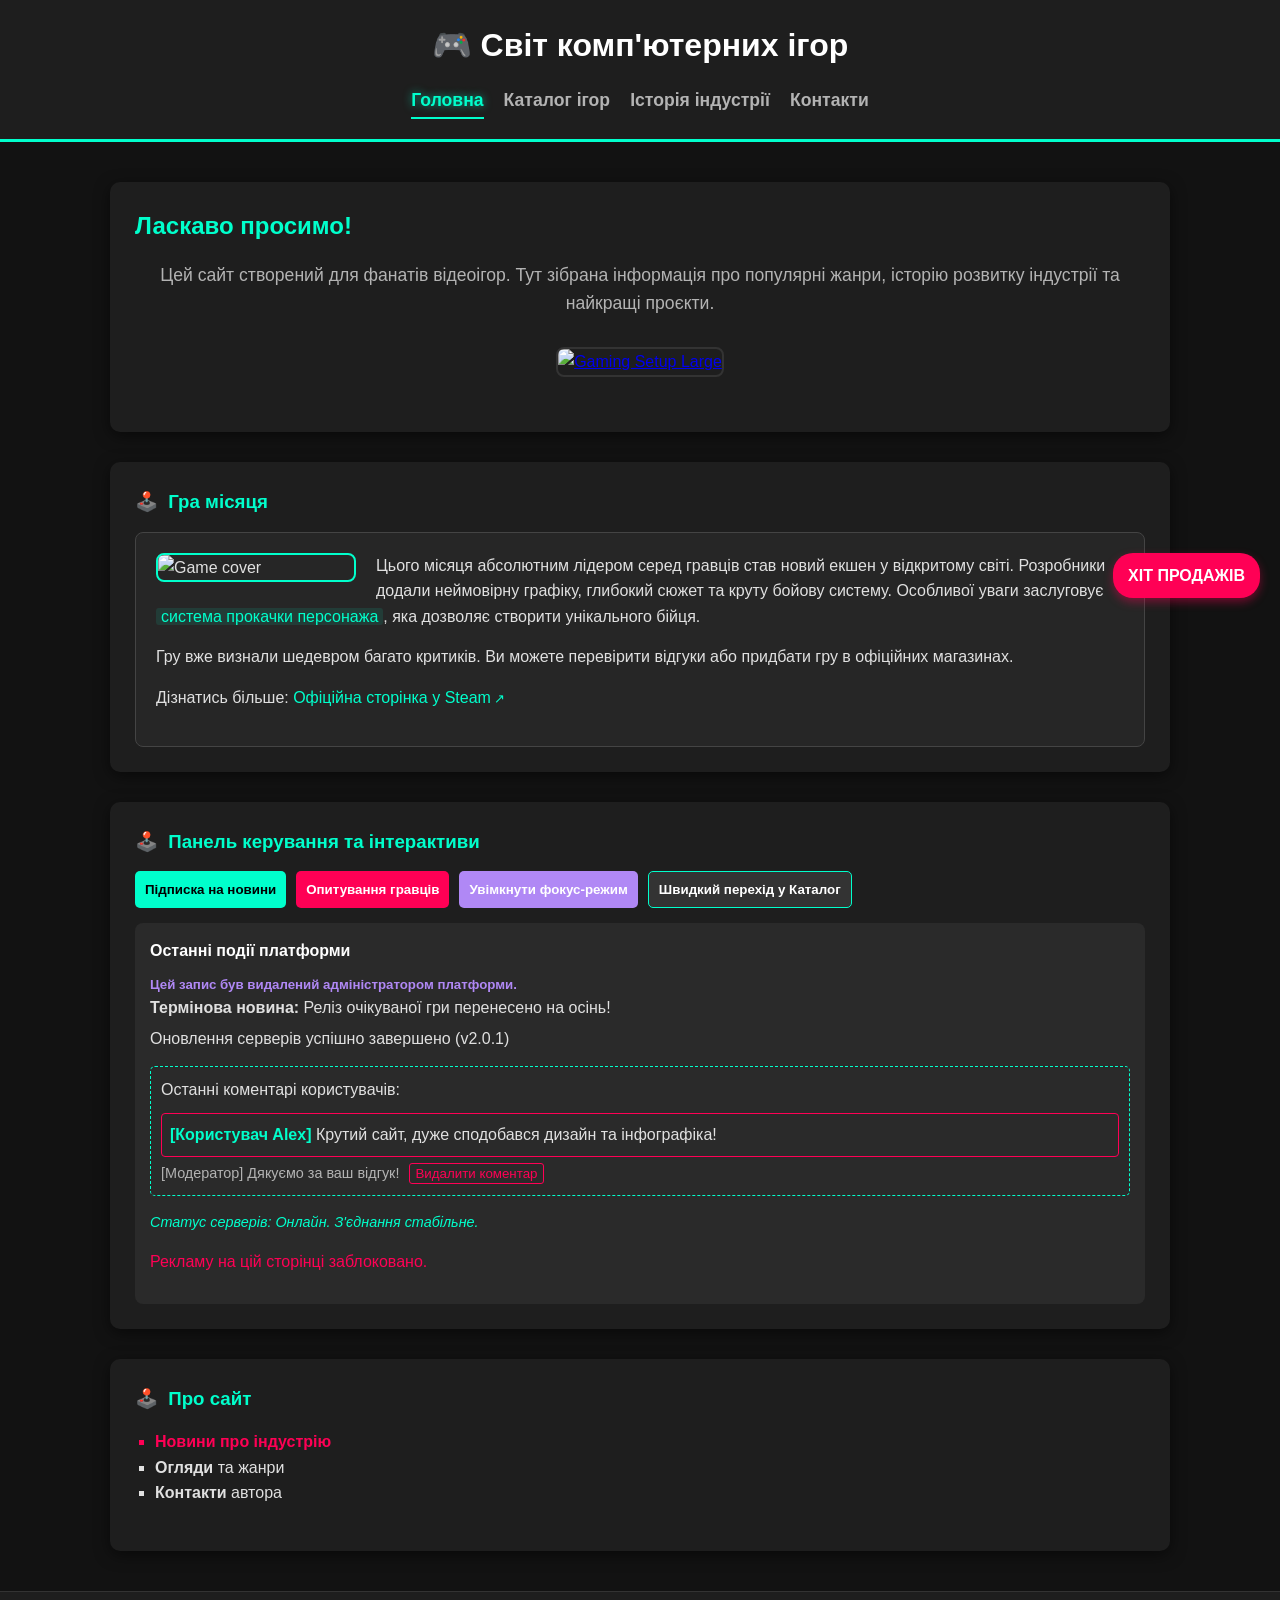
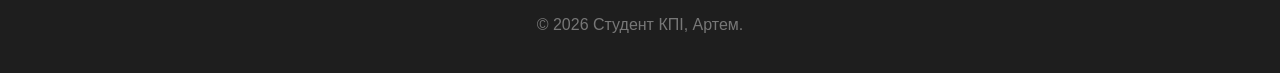
==== commit 1868dab1: "Додано лабораторну роботу 6" ====
--- a/index.html
+++ b/index.html
@@ -58,6 +58,33 @@
         </div>
     </section>
 
+    <section id="interactive-section">
+        <h3>Панель керування та інтерактиви</h3>
+        
+        <div style="margin-bottom: 15px; display: flex; gap: 10px; flex-wrap: wrap;">
+            <button id="btn-greeting" style="padding: 10px; background: #00ffcc; border: none; cursor: pointer; border-radius: 5px; font-weight: bold;">Підписка на новини</button>
+            <button id="btn-promo" style="padding: 10px; background: #ff0055; color: white; border: none; cursor: pointer; border-radius: 5px; font-weight: bold;">Опитування гравців</button>
+            <button id="btn-bg" style="padding: 10px; background: #b088f5; color: white; border: none; cursor: pointer; border-radius: 5px; font-weight: bold;">Увімкнути фокус-режим</button>
+            <button id="btn-redirect" style="padding: 10px; background: #333; color: white; border: 1px solid #00ffcc; cursor: pointer; border-radius: 5px; font-weight: bold;">Швидкий перехід у Каталог</button>
+        </div>
+
+        <div id="dom-playground" style="background: #2a2a2a; padding: 15px; border-radius: 8px;">
+            <h4 style="color: #fff; margin-bottom: 10px;">Останні події платформи</h4>
+            
+            <p id="replace-target">Тут була застаріла інформація про турнір.</p>
+            <div class="query-item" style="margin-bottom: 5px;">Новина про оновлення рушія Unreal Engine 5.</div>
+            <div class="query-item" style="margin-bottom: 5px;">Чутки про нову консоль від Nintendo.</div>
+            
+            <div id="insert-zone" style="margin-top: 15px; border: 1px dashed #00ffcc; padding: 10px; border-radius: 5px;">
+                Відгуки спільноти:
+            </div>
+            
+            <script>
+                document.write("<p style='color: #00ffcc; margin-top: 15px; font-size: 0.9rem;'><em>Статус серверів: Онлайн. З'єднання стабільне.</em></p>");
+            </script>
+        </div>
+    </section>
+
     <section>
         <h3>Про сайт</h3>
         <ul class="short-list">
@@ -69,8 +96,24 @@
 </main>
 
 <footer>
-    <p>© 2026 Студент КПІ, Артем. Лабораторна робота.</p>
+    <p>© 2026 Студент КПІ, Артем.</p>
 </footer>
+
+<script>
+    document.getElementById('btn-greeting').onclick = function() {
+        let isReady = confirm("Бажаєте підписатися на нашу щотижневу розсилку?");
+        if (isReady) {
+            let name = prompt("Як до вас звертатися?", "Геймер");
+            if (name !== null) {
+                alert("Раді вітати, " + name + "! Ви успішно підписані на новини.");
+            }
+        } else {
+            alert("Можливо, наступного разу!");
+        }
+    };
+</script>
+
+<script src="script.js"></script>
 
 </body>
 </html>
--- a/style.css
+++ b/style.css
@@ -1,4 +1,3 @@
-/* Базові налаштування (обнулення) */
 * {
     margin: 0;
     padding: 0;
@@ -12,7 +11,6 @@
     line-height: 1.6;
 }
 
-/* Шапка та навігація */
 header {
     background-color: #1e1e1e;
     padding: 20px 0;
@@ -48,16 +46,14 @@
     text-shadow: 0 0 8px rgba(0, 255, 204, 0.6);
 }
 
-/* Основний контент */
 main {
     max-width: 1100px;
     margin: 40px auto;
     padding: 0 20px;
 }
 
-/* Блочні елементи (div, section) - ВИМОГА ЛАБИ */
 section {
-    display: block; /* Блочний елемент */
+    display: block;
     background-color: #1e1e1e;
     padding: 25px;
     border-radius: 10px;
@@ -70,32 +66,16 @@
     margin-bottom: 15px;
 }
 
-/* Псевдоелемент ::before - ВИМОГА ЛАБИ */
-/* Додає іконку джойстика перед усіма заголовками h3 */
-h3::before {
-    content: "🕹️ ";
-    margin-right: 5px;
-}
-
 p {
     margin-bottom: 15px;
 }
 
-/* Списки */
 .genre-list, .short-list {
     list-style-type: square;
     margin-left: 20px;
     margin-bottom: 20px;
 }
 
-/* Псевдоклас :first-child - ВИМОГА ЛАБИ */
-/* Робить перший елемент у списках виділеним (наприклад, перший жанр) */
-.genre-list li:first-child, .short-list li:first-child {
-    color: #ff0055;
-    font-weight: bold;
-}
-
-/* Таблиці */
 table {
     width: 100%;
     border-collapse: collapse;
@@ -117,7 +97,6 @@
     font-weight: bold;
 }
 
-/* Галерея зображень */
 .image-gallery {
     display: flex;
     align-items: center;
@@ -130,77 +109,6 @@
     border: 2px solid #333;
 }
 
-
-
-/* Позиціонування: Position Relative */
-.game-of-the-month-card {
-    position: relative; /* Контейнер стає точкою відліку */
-    background-color: #262626;
-    padding: 20px;
-    border-radius: 8px;
-    border: 1px solid #444;
-}
-
-/* Позиціонування: Position Absolute  */
-.hot-badge {
-    position: absolute;
-    top: -15px;
-    right: 20px;
-    background-color: #ff0055;
-    color: #fff;
-    font-weight: bold;
-    padding: 5px 15px;
-    border-radius: 20px;
-    box-shadow: 0 4px 10px rgba(255, 0, 85, 0.4);
-}
-
-/* Атрибут float */
-.float-image {
-    float: left; /* Картинка прилипає вліво, текст обтікає її справа */
-    margin-right: 20px;
-    margin-bottom: 10px;
-    border-radius: 8px;
-    border: 2px solid #00ffcc;
-}
-
-/* Очищення float, щоб блок не ламався */
-.clearfix {
-    clear: both;
-}
-
-/* Рядковий елемент (span)  */
-.text-highlight {
-    display: inline; /* Рядковий елемент */
-    color: #00ffcc;
-    background-color: rgba(0, 255, 204, 0.1);
-    padding: 0 5px;
-    border-radius: 3px;
-}
-
-/* Псевдокласи для посилань всередині контенту  */
-.content-link:link {
-    color: #00ffcc; /* Звичайне */
-    text-decoration: none;
-}
-.content-link:visited {
-    color: #b088f5; /* Відвідане (фіолетове) */
-}
-.content-link:hover {
-    color: #ff0055; /* При наведенні */
-    text-decoration: underline;
-}
-.content-link:active {
-    color: #ffff00; /* В момент кліку */
-}
-
-/* Псевдоелемент ::after  */
-/* Додає стрілочку після зовнішніх посилань */
-.content-link::after {
-    content: " ↗";
-    font-size: 0.8rem;
-}
-
-/* Підвал */
 footer {
     text-align: center;
     padding: 20px;
@@ -208,4 +116,78 @@
     color: #777;
     margin-top: 40px;
     border-top: 1px solid #333;
+}
+
+h3::before {
+    content: "🕹️ ";
+    margin-right: 5px;
+}
+
+.genre-list li:first-child, .short-list li:first-child {
+    color: #ff0055;
+    font-weight: bold;
+}
+
+.game-of-the-month-card {
+    position: relative;
+    background-color: #262626;
+    padding: 20px;
+    border-radius: 8px;
+    border: 1px solid #444;
+}
+
+.hot-badge {
+    position: fixed;
+    botoom: 20px;
+    right: 20px;
+    z-index: 100;
+    background-color: #ff0055;
+    color: #fff;
+    font-weight: bold;
+    padding: 10px 15px;
+    border-radius: 20px;
+    box-shadow: 0 4px 10px rgba(255, 0, 85, 0.4);
+}
+
+.float-image {
+    float: left;
+    margin-right: 20px;
+    margin-bottom: 10px;
+    border-radius: 8px;
+    border: 2px solid #00ffcc;
+}
+
+.clearfix {
+    clear: both;
+}
+
+.text-highlight {
+    display: inline;
+    color: #00ffcc;
+    background-color: rgba(0, 255, 204, 0.1);
+    padding: 0 5px;
+    border-radius: 3px;
+}
+
+.content-link:link {
+    color: #00ffcc;
+    text-decoration: none;
+}
+
+.content-link:visited {
+    color: #b088f5;
+}
+
+.content-link:hover {
+    color: #ff0055;
+    text-decoration: underline;
+}
+
+.content-link:active {
+    color: #ffff00;
+}
+
+.content-link::after {
+    content: " ↗";
+    font-size: 0.8rem;
 }
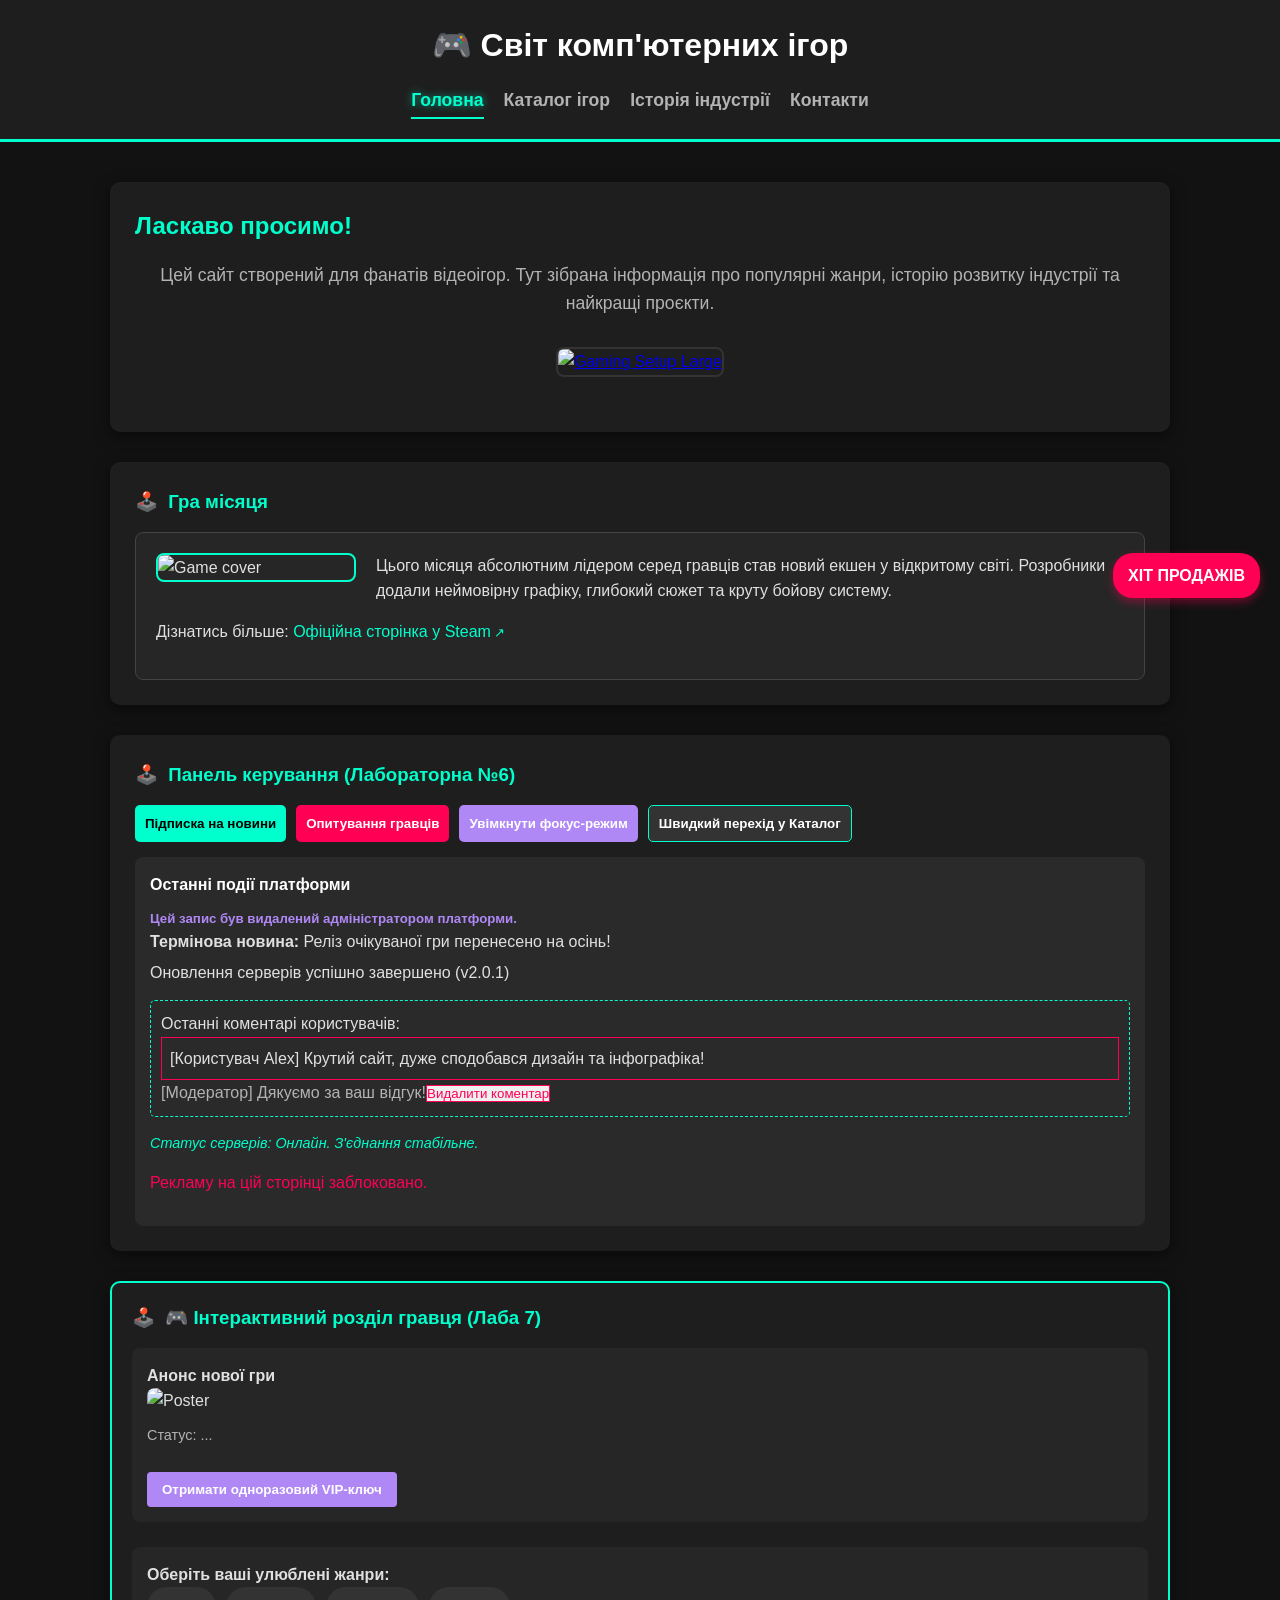
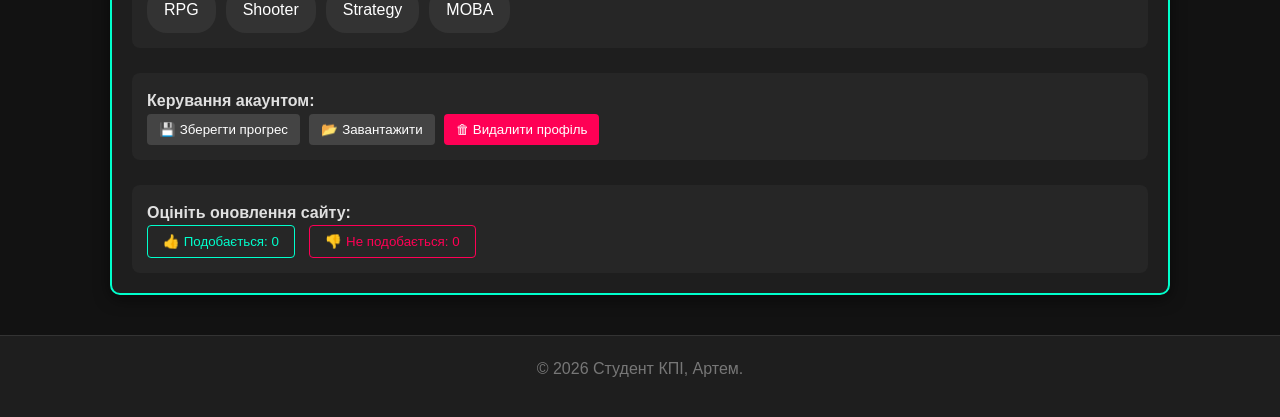
==== commit ebb3c59a: "Додано лабораторну роботу 7" ====
--- a/index.html
+++ b/index.html
@@ -44,22 +44,17 @@
             <p>
                 Цього місяця абсолютним лідером серед гравців став новий екшен у відкритому світі. 
                 Розробники додали неймовірну графіку, глибокий сюжет та круту бойову систему. 
-                Особливої уваги заслуговує <span class="text-highlight">система прокачки персонажа</span>, яка дозволяє створити унікального бійця.
-            </p>
-            <p>
-                Гру вже визнали шедевром багато критиків. Ви можете перевірити відгуки або придбати гру в офіційних магазинах.
             </p>
             
             <p style="margin-top: 15px;">
                 Дізнатись більше: <a href="https://store.steampowered.com" target="_blank" class="content-link">Офіційна сторінка у Steam</a>
             </p>
-
             <div class="clearfix"></div>
         </div>
     </section>
 
     <section id="interactive-section">
-        <h3>Панель керування та інтерактиви</h3>
+        <h3>Панель керування (Лабораторна №6)</h3>
         
         <div style="margin-bottom: 15px; display: flex; gap: 10px; flex-wrap: wrap;">
             <button id="btn-greeting" style="padding: 10px; background: #00ffcc; border: none; cursor: pointer; border-radius: 5px; font-weight: bold;">Підписка на новини</button>
@@ -70,10 +65,9 @@
 
         <div id="dom-playground" style="background: #2a2a2a; padding: 15px; border-radius: 8px;">
             <h4 style="color: #fff; margin-bottom: 10px;">Останні події платформи</h4>
-            
             <p id="replace-target">Тут була застаріла інформація про турнір.</p>
-            <div class="query-item" style="margin-bottom: 5px;">Новина про оновлення рушія Unreal Engine 5.</div>
-            <div class="query-item" style="margin-bottom: 5px;">Чутки про нову консоль від Nintendo.</div>
+            <div class="query-item" style="margin-bottom: 5px;">Новина про оновлення рушія.</div>
+            <div class="query-item" style="margin-bottom: 5px;">Чутки про нову консоль.</div>
             
             <div id="insert-zone" style="margin-top: 15px; border: 1px dashed #00ffcc; padding: 10px; border-radius: 5px;">
                 Відгуки спільноти:
@@ -85,14 +79,50 @@
         </div>
     </section>
 
-    <section>
-        <h3>Про сайт</h3>
-        <ul class="short-list">
-            <li><b>Новини</b> про індустрію</li>
-            <li><b>Огляди</b> та жанри</li>
-            <li><b>Контакти</b> автора</li>
-        </ul>
+    <!-- Лаба 7 -->
+    <section id="lab7-events-section" style="border: 2px solid #00ffcc; border-radius: 10px; padding: 20px; background-color: #1e1e1e;">
+        <h3 style="color: #00ffcc;">🎮 Інтерактивний розділ гравця (Лаба 7)</h3>
+
+        <div style="margin-bottom: 25px; padding: 15px; background: #262626; border-radius: 8px;">
+            <h4>Анонс нової гри</h4>
+            <img id="game-poster" src="https://images.unsplash.com/photo-1550745165-9bc0b252726f?q=80&w=250" alt="Poster" 
+                 style="border-radius: 8px; cursor: pointer; transition: 0.3s; display: block; margin-bottom: 10px;" 
+                 onmouseenter="posterHoverAttribute(this)">
+            <p id="poster-status" style="color: #b3b3b3; font-size: 0.9rem;">Статус: ...</p>
+            
+            <button id="secret-promo-btn" style="margin-top: 10px; padding: 10px 15px; background: #b088f5; color: #fff; border: none; border-radius: 4px; cursor: pointer; font-weight: bold;">
+                Отримати одноразовий VIP-ключ
+            </button>
+        </div>
+
+        <div style="margin-bottom: 25px; padding: 15px; background: #262626; border-radius: 8px;">
+            <h4>Оберіть ваші улюблені жанри:</h4>
+            <ul id="genre-list" style="list-style: none; padding: 0; display: flex; gap: 10px; flex-wrap: wrap;">
+                <li style="padding: 8px 15px; background: #333; border-radius: 20px; cursor: pointer; border: 2px solid transparent; color: white;">RPG</li>
+                <li style="padding: 8px 15px; background: #333; border-radius: 20px; cursor: pointer; border: 2px solid transparent; color: white;">Shooter</li>
+                <li style="padding: 8px 15px; background: #333; border-radius: 20px; cursor: pointer; border: 2px solid transparent; color: white;">Strategy</li>
+                <li style="padding: 8px 15px; background: #333; border-radius: 20px; cursor: pointer; border: 2px solid transparent; color: white;">MOBA</li>
+            </ul>
+        </div>
+
+        <div id="account-menu" style="margin-bottom: 25px; padding: 15px; background: #262626; border-radius: 8px;">
+            <h4>Керування акаунтом:</h4>
+            <button data-action="save" style="padding: 8px 12px; margin-right: 5px; cursor: pointer; background: #444; color: white; border: none; border-radius: 4px;">💾 Зберегти прогрес</button>
+            <button data-action="load" style="padding: 8px 12px; margin-right: 5px; cursor: pointer; background: #444; color: white; border: none; border-radius: 4px;">📂 Завантажити</button>
+            <button data-action="delete" style="padding: 8px 12px; cursor: pointer; background: #ff0055; color: white; border: none; border-radius: 4px;">🗑 Видалити профіль</button>
+        </div>
+
+        <div style="padding: 15px; background: #262626; border-radius: 8px;">
+            <h4>Оцініть оновлення сайту:</h4>
+            <button data-behavior="counter" style="padding: 8px 15px; cursor: pointer; border: 1px solid #00ffcc; background: transparent; color: #00ffcc; border-radius: 4px;">
+                👍 Подобається: <span>0</span>
+            </button>
+            <button data-behavior="counter" style="padding: 8px 15px; cursor: pointer; border: 1px solid #ff0055; background: transparent; color: #ff0055; border-radius: 4px; margin-left: 10px;">
+                👎 Не подобається: <span>0</span>
+            </button>
+        </div>
     </section>
+
 </main>
 
 <footer>
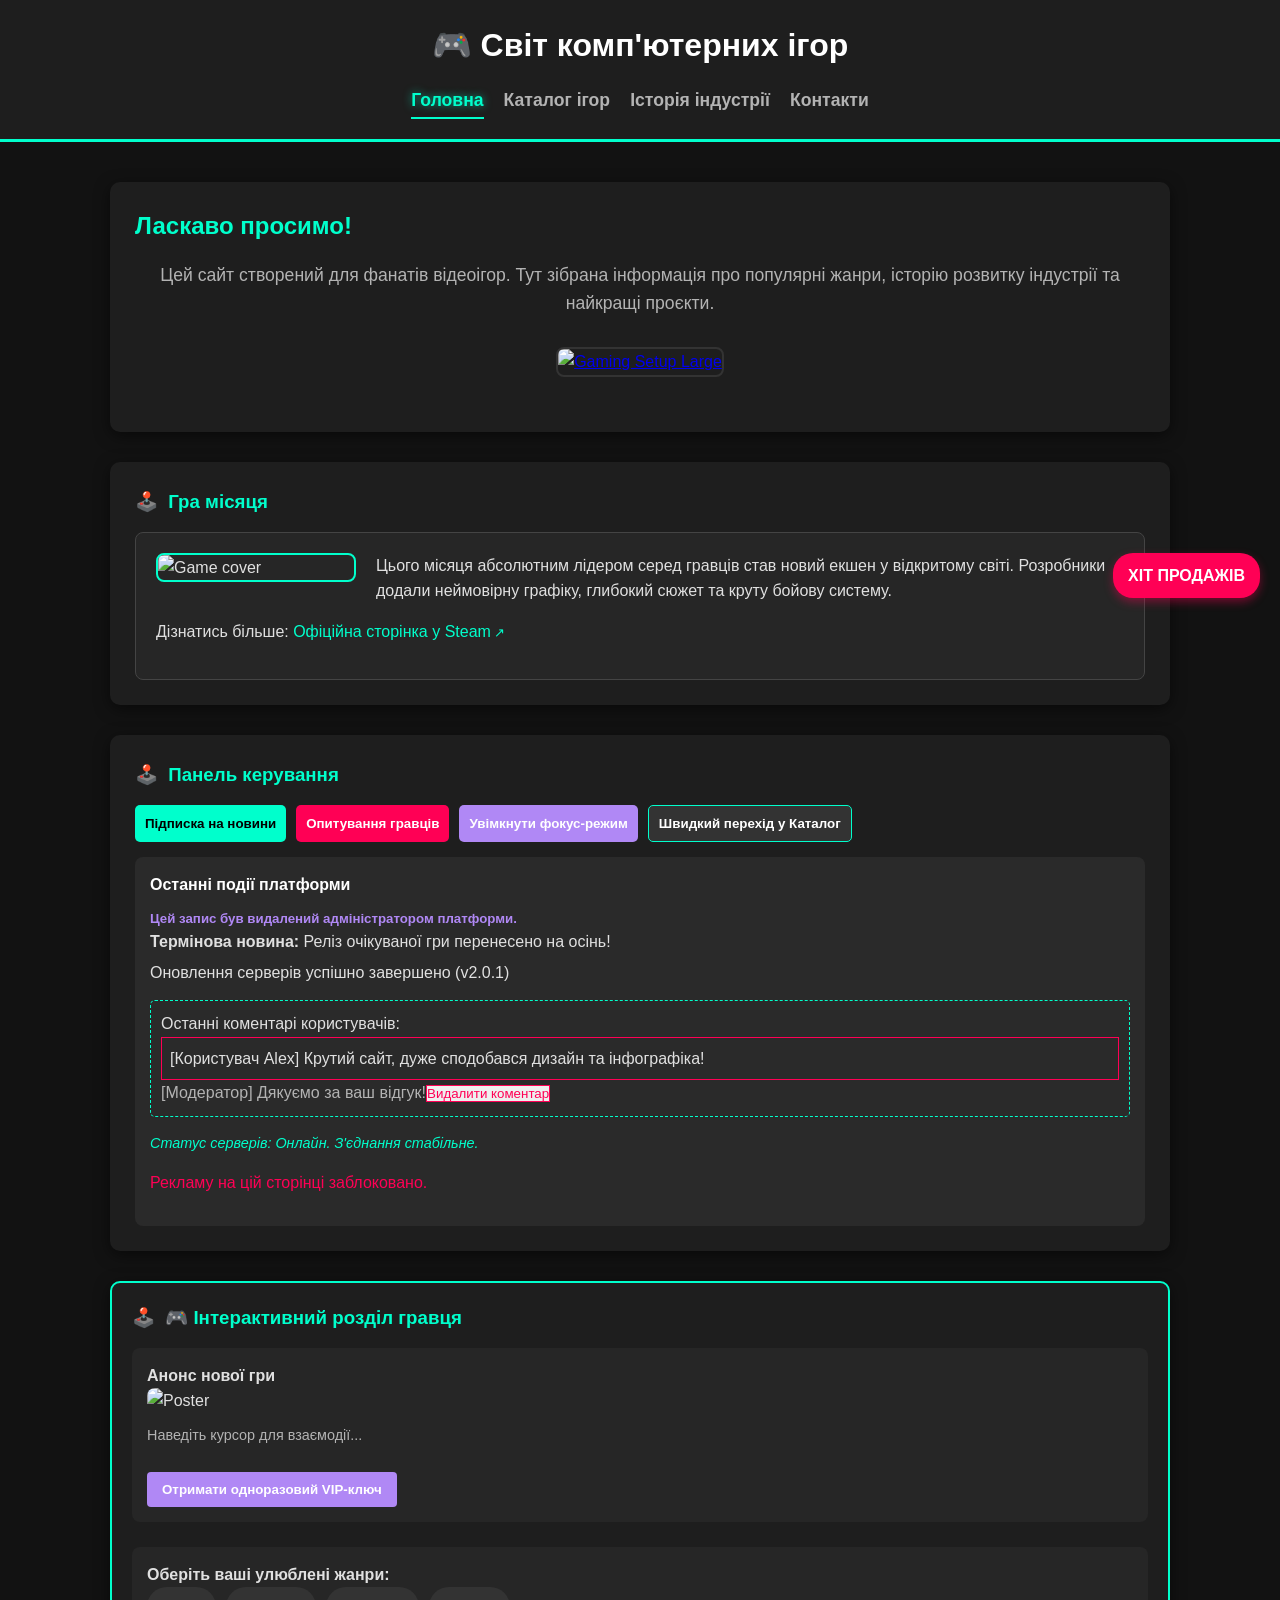
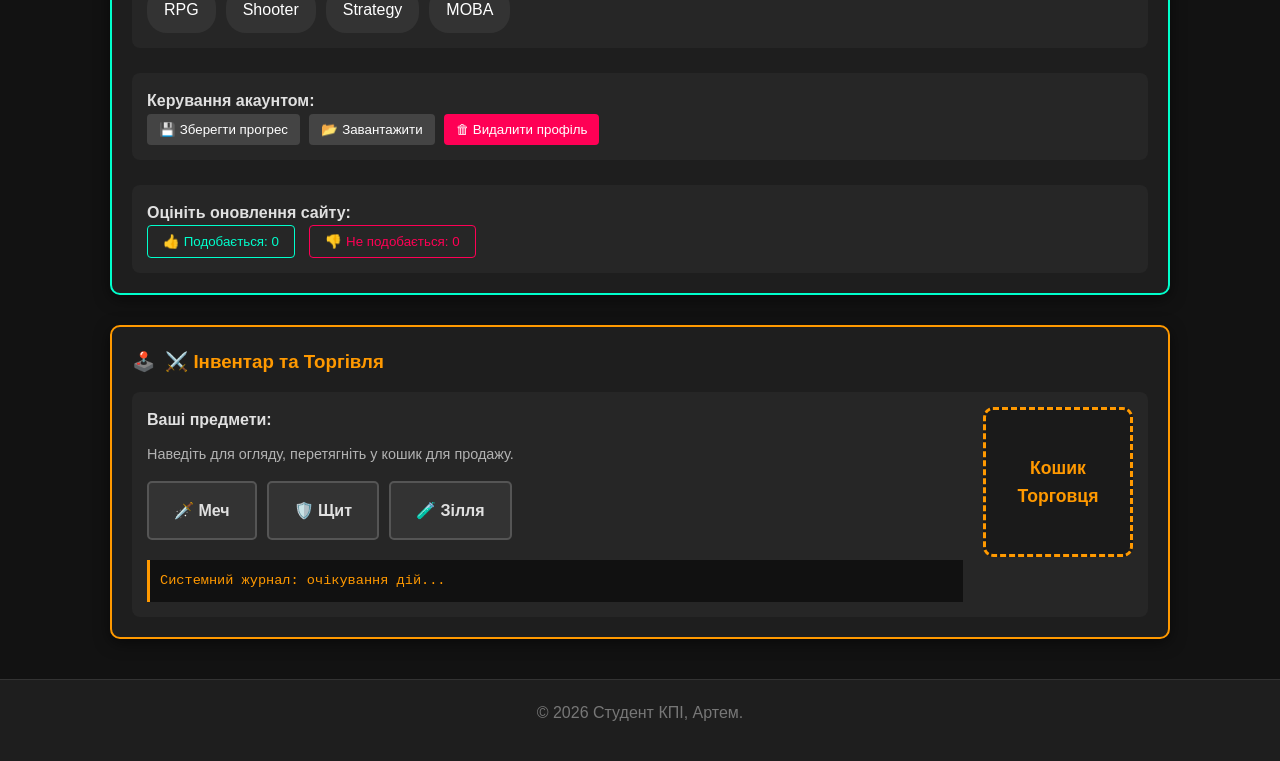
==== commit c10e8baa: "feat: додано лабораторну роботу 8" ====
--- a/index.html
+++ b/index.html
@@ -36,16 +36,12 @@
         <h3>Гра місяця</h3>
         
         <div class="game-of-the-month-card">
-            
             <div class="hot-badge">ХІТ ПРОДАЖІВ</div>
-            
             <img src="https://encrypted-tbn0.gstatic.com/images?q=tbn:ANd9GcQMk5lXjt8WO3iCoNXzDDYEOv4c_v1DnR0isw&s" alt="Game cover" width="200" class="float-image">
-            
             <p>
                 Цього місяця абсолютним лідером серед гравців став новий екшен у відкритому світі. 
                 Розробники додали неймовірну графіку, глибокий сюжет та круту бойову систему. 
             </p>
-            
             <p style="margin-top: 15px;">
                 Дізнатись більше: <a href="https://store.steampowered.com" target="_blank" class="content-link">Офіційна сторінка у Steam</a>
             </p>
@@ -54,8 +50,7 @@
     </section>
 
     <section id="interactive-section">
-        <h3>Панель керування (Лабораторна №6)</h3>
-        
+        <h3>Панель керування</h3>
         <div style="margin-bottom: 15px; display: flex; gap: 10px; flex-wrap: wrap;">
             <button id="btn-greeting" style="padding: 10px; background: #00ffcc; border: none; cursor: pointer; border-radius: 5px; font-weight: bold;">Підписка на новини</button>
             <button id="btn-promo" style="padding: 10px; background: #ff0055; color: white; border: none; cursor: pointer; border-radius: 5px; font-weight: bold;">Опитування гравців</button>
@@ -79,17 +74,15 @@
         </div>
     </section>
 
-    <!-- Лаба 7 -->
-    <section id="lab7-events-section" style="border: 2px solid #00ffcc; border-radius: 10px; padding: 20px; background-color: #1e1e1e;">
-        <h3 style="color: #00ffcc;">🎮 Інтерактивний розділ гравця (Лаба 7)</h3>
+    <section id="lab7-events-section" style="border: 2px solid #00ffcc; border-radius: 10px; padding: 20px; background-color: #1e1e1e; margin-bottom: 30px;">
+        <h3 style="color: #00ffcc;">🎮 Інтерактивний розділ гравця</h3>
 
         <div style="margin-bottom: 25px; padding: 15px; background: #262626; border-radius: 8px;">
             <h4>Анонс нової гри</h4>
             <img id="game-poster" src="https://images.unsplash.com/photo-1550745165-9bc0b252726f?q=80&w=250" alt="Poster" 
                  style="border-radius: 8px; cursor: pointer; transition: 0.3s; display: block; margin-bottom: 10px;" 
                  onmouseenter="posterHoverAttribute(this)">
-            <p id="poster-status" style="color: #b3b3b3; font-size: 0.9rem;">Статус: ...</p>
-            
+            <p id="poster-status" style="color: #b3b3b3; font-size: 0.9rem;">Наведіть курсор для взаємодії...</p>
             <button id="secret-promo-btn" style="margin-top: 10px; padding: 10px 15px; background: #b088f5; color: #fff; border: none; border-radius: 4px; cursor: pointer; font-weight: bold;">
                 Отримати одноразовий VIP-ключ
             </button>
@@ -123,6 +116,33 @@
         </div>
     </section>
 
+    <section id="lab8-events-section" style="border: 2px solid #ff9900; border-radius: 10px; padding: 20px; background-color: #1e1e1e;">
+        <h3 style="color: #ff9900;">⚔️ Інвентар та Торгівля</h3>
+
+        <div style="display: flex; justify-content: space-between; gap: 20px; align-items: flex-start; padding: 15px; background: #262626; border-radius: 8px;">
+            
+            <div id="inventory-zone" style="flex-grow: 1;">
+                <h4 style="margin-bottom: 10px;">Ваші предмети:</h4>
+                <p style="color: #b3b3b3; font-size: 0.9rem; margin-bottom: 15px;">Наведіть для огляду, перетягніть у кошик для продажу.</p>
+                
+                <div style="display: flex; gap: 10px; flex-wrap: wrap;">
+                    <div class="drag-item" style="padding: 15px 25px; background: #333; border: 2px solid #555; border-radius: 5px; font-weight: bold; cursor: grab; user-select: none;">🗡️ Меч</div>
+                    <div class="drag-item" style="padding: 15px 25px; background: #333; border: 2px solid #555; border-radius: 5px; font-weight: bold; cursor: grab; user-select: none;">🛡️ Щит</div>
+                    <div class="drag-item" style="padding: 15px 25px; background: #333; border: 2px solid #555; border-radius: 5px; font-weight: bold; cursor: grab; user-select: none;">🧪 Зілля</div>
+                </div>
+
+                <div id="sys-log" style="margin-top: 20px; padding: 10px; background: #111; color: #ff9900; font-family: monospace; font-size: 0.85rem; border-left: 3px solid #ff9900;">
+                    Системний журнал: очікування дій...
+                </div>
+            </div>
+
+            <div id="sell-zone" style="width: 150px; height: 150px; border: 3px dashed #ff9900; border-radius: 10px; display: flex; align-items: center; justify-content: center; text-align: center; color: #ff9900; font-weight: bold; font-size: 1.1rem; flex-shrink: 0; background: #1a1a1a;">
+                Кошик<br>Торговця
+            </div>
+
+        </div>
+    </section>
+
 </main>
 
 <footer>
